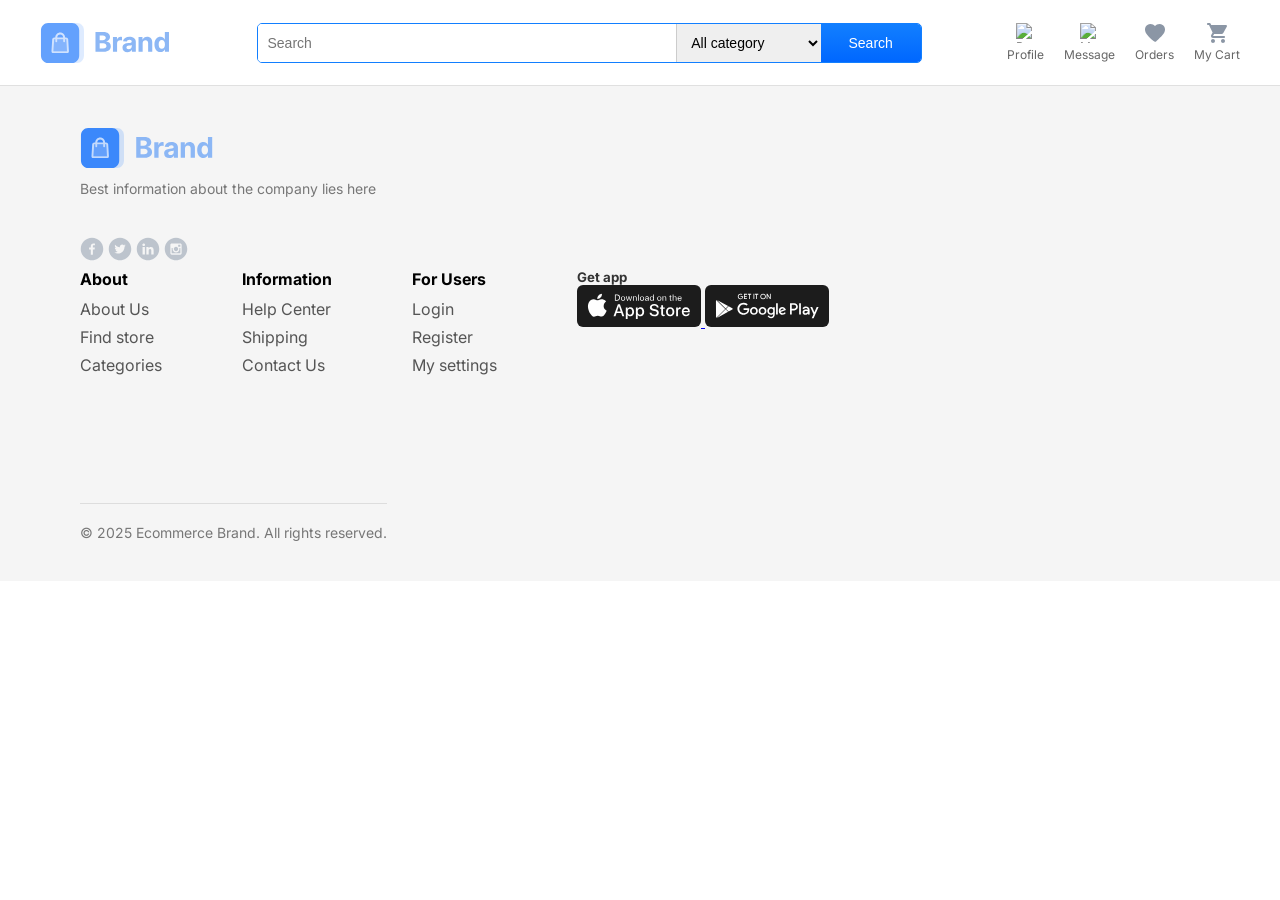
==== index.html @ 4e73246b "Week 1 - Header and Footer implemented" ====
<!DOCTYPE html>
<html lang="en">
<head>
  <meta charset="UTF-8">
  <title>E-commerce Website</title>
  <link rel="stylesheet" href="style.css">
  <link href="https://fonts.googleapis.com/css2?family=Inter&display=swap" rel="stylesheet">
</head>
<body>

  <header class="header">
    <!-- 1. Logo + Brand -->
    <div class="brand-logo">
      <img src="logo-symbol.svg" alt="Logo" class="logo">
      <img src="Brand.svg" alt="Brand" class="brand-text">
    </div>

    <!-- 2. Search Bar -->
    <div class="search-form">
      <input type="text" placeholder="Search" class="search-input">
      <select class="search-category">
        <option>All category</option>
        <!-- Add more options if needed -->
      </select>
      <button class="search-button">Search</button>
    </div>

    <!-- 3. Action Icons -->
    <div class="header-actions">
      <div class="action">
        <img src="vector.svg" alt="Profile">
        <p>Profile</p>
      </div>
      <div class="action">
        <img src="Vector 1.svg" alt="Message">
        <p>Message</p>
      </div>
      <div class="action">
        <img src="Vector 2.svg" alt="Orders">
        <p>Orders</p>
      </div>
      <div class="action">
        <img src="Vector 3.svg" alt="My Cart">
        <p>My Cart</p>
      </div>
    </div>
  </header>
<footer class="footer">
  <div class="footer-container">
    <div class="footer-brand">
      <img src="logo-symbol.svg" alt="Logo" class="footer-logo" />
      <img src="Brand.svg" alt="Brand Text" class="footer-brand-text" />
      <p>Best information about the company lies here</p>
      
    </div>
    <div class="footer-icons">
  <img src="facebook3.svg" >
  <img src="twitter3.svg" >
  <img src="linkedin3.svg" >
  <img src="instagram3.svg" >
</div> 

    <div class="footer-links">
        
      <div class="footer-column">
        <h4>About</h4>
        <ul>
          <li><a href="#">About Us</a></li>
          <li><a href="#">Find store</a></li>
          <li><a href="#">Categories</a></li>
        </ul>
      </div>

      <div class="footer-column">
        <h4>Information</h4>
        <ul>
          <li><a href="#">Help Center</a></li>
          <li><a href="#">Shipping</a></li>
          <li><a href="#">Contact Us</a></li>
        </ul>
      </div>

      <div class="footer-column">
        <h4>For Users</h4>
        <ul>
          <li><a href="#">Login</a></li>
          <li><a href="#">Register</a></li>
          <li><a href="#">My settings</a></li>
        </ul>
      </div>
<div class="footer-column app-download">
  <h5>Get app</h5>
  <div class="app-buttons">
    <a href="#">
      <img src="market-button 1.svg" alt="Download on App Store" class="app-btn" />
    </a>
    <a href="#">
      <img src="market-button 0.svg" alt="Get it on Google Play" class="app-btn" />
    </a>
  </div>
    </div>

    <div class="footer-bottom">
      <p>&copy; 2025 Ecommerce Brand. All rights reserved.</p>
    </div>
  </div>
</footer>

</body>
</html>
---- style.css ----
/* General Reset */
* {
  margin: 0;
  padding: 0;
  box-sizing: border-box;
}

body {
  font-family: 'Inter', sans-serif;
}

/* Header layout */
.header {
  width: 100%;
  max-width: 1440px;
  height: 86px;
  display: flex;
  align-items: center;
  justify-content: space-between;
  padding: 0 40px;
  background-color: white;
  border-bottom: 1px solid #e0e0e0;
}

/* 1. Brand Logo Section */
.brand-logo {
  display: flex;
  align-items: center;
  gap: 10px;
}

.logo {
  width: 44px;
  height: 44px;
  opacity: 0.8;
}

.brand-text {
  width: 77px;
  height: 21px;
}

/* 2. Search Form */
.search-form {
  display: flex;
  align-items: center;
  width: 665px;
  height: 40px;
  border: 1px solid #127FFF;
  border-radius: 5px;
  overflow: hidden;
}

.search-input {
  width: 420px;
  height: 100%;
  border: none;
  padding: 0 10px;
  font-size: 14px;
  outline: none;
}

.search-category {
  width: 145px;
  height: 100%;
  border: none;
  border-left: 1px solid #ccc;
  padding-left: 10px;
  font-size: 14px;
  outline: none;
  cursor: pointer;
}

.search-button {
  width: 100px;
  height: 100%;
  background: linear-gradient(180deg, #127FFF 0%, #0067FF 100%);
  color: #fff;
  font-weight: 500;
  border: none;
  cursor: pointer;
  font-size: 14px;
}

/* 3. Actions */
.header-actions {
  display: flex;
  align-items: center;
  gap: 20px;
}

.action {
  display: flex;
  flex-direction: column;
  align-items: center;
  font-size: 12px;
  color: #666;
}

.action img {
  width: 20px;
  height: 20px;
  margin-bottom: 4px;
}



.footer {
  background-color: #f5f5f5;
  padding: 40px 80px;
  font-family: 'Inter', sans-serif;
  color: #333;
}
.footer-icons {
  width: 200px; 
  height: 32px; 
  top: 165px; 
  left: 125px; 
}

.footer-icons img {
  width: 24px;
  height: 24px;
  cursor: pointer;
  transition: transform 0.3s ease;
}

.footer-icons img:hover {
  transform: scale(1.2);
}


.footer-container {
  max-width: 1440px;
  margin: auto;
}

.footer-brand {
  margin-bottom: 40px;
}

.footer-logo {
  width: 44px;
  vertical-align: middle;
}

.footer-brand-text {
  width: 77px;
  margin-left: 8px;
  vertical-align: middle;
}

.footer-brand p {
  margin-top: 10px;
  font-size: 14px;
  color: #777;
}

.footer-links {
  display: flex;
  gap: 80px;
  flex-wrap: wrap;
}

.footer-column h4 {
  font-size: 16px;
  margin-bottom: 10px;
  color: #000;
}



.footer-column ul {
  list-style: none;
  padding: 0;
}

.footer-column ul li {
  margin-bottom: 8px;
}

.footer-column ul li a {
  text-decoration: none;
  color: #555;
  transition: 0.3s;
}

.footer-column ul li a:hover {
  color: #127FFF;
}

.footer-bottom {
  margin-top: 40px;
  border-top: 1px solid #ddd;
  padding-top: 20px;
  text-align: center;
  font-size: 14px;
  color: #777;
}
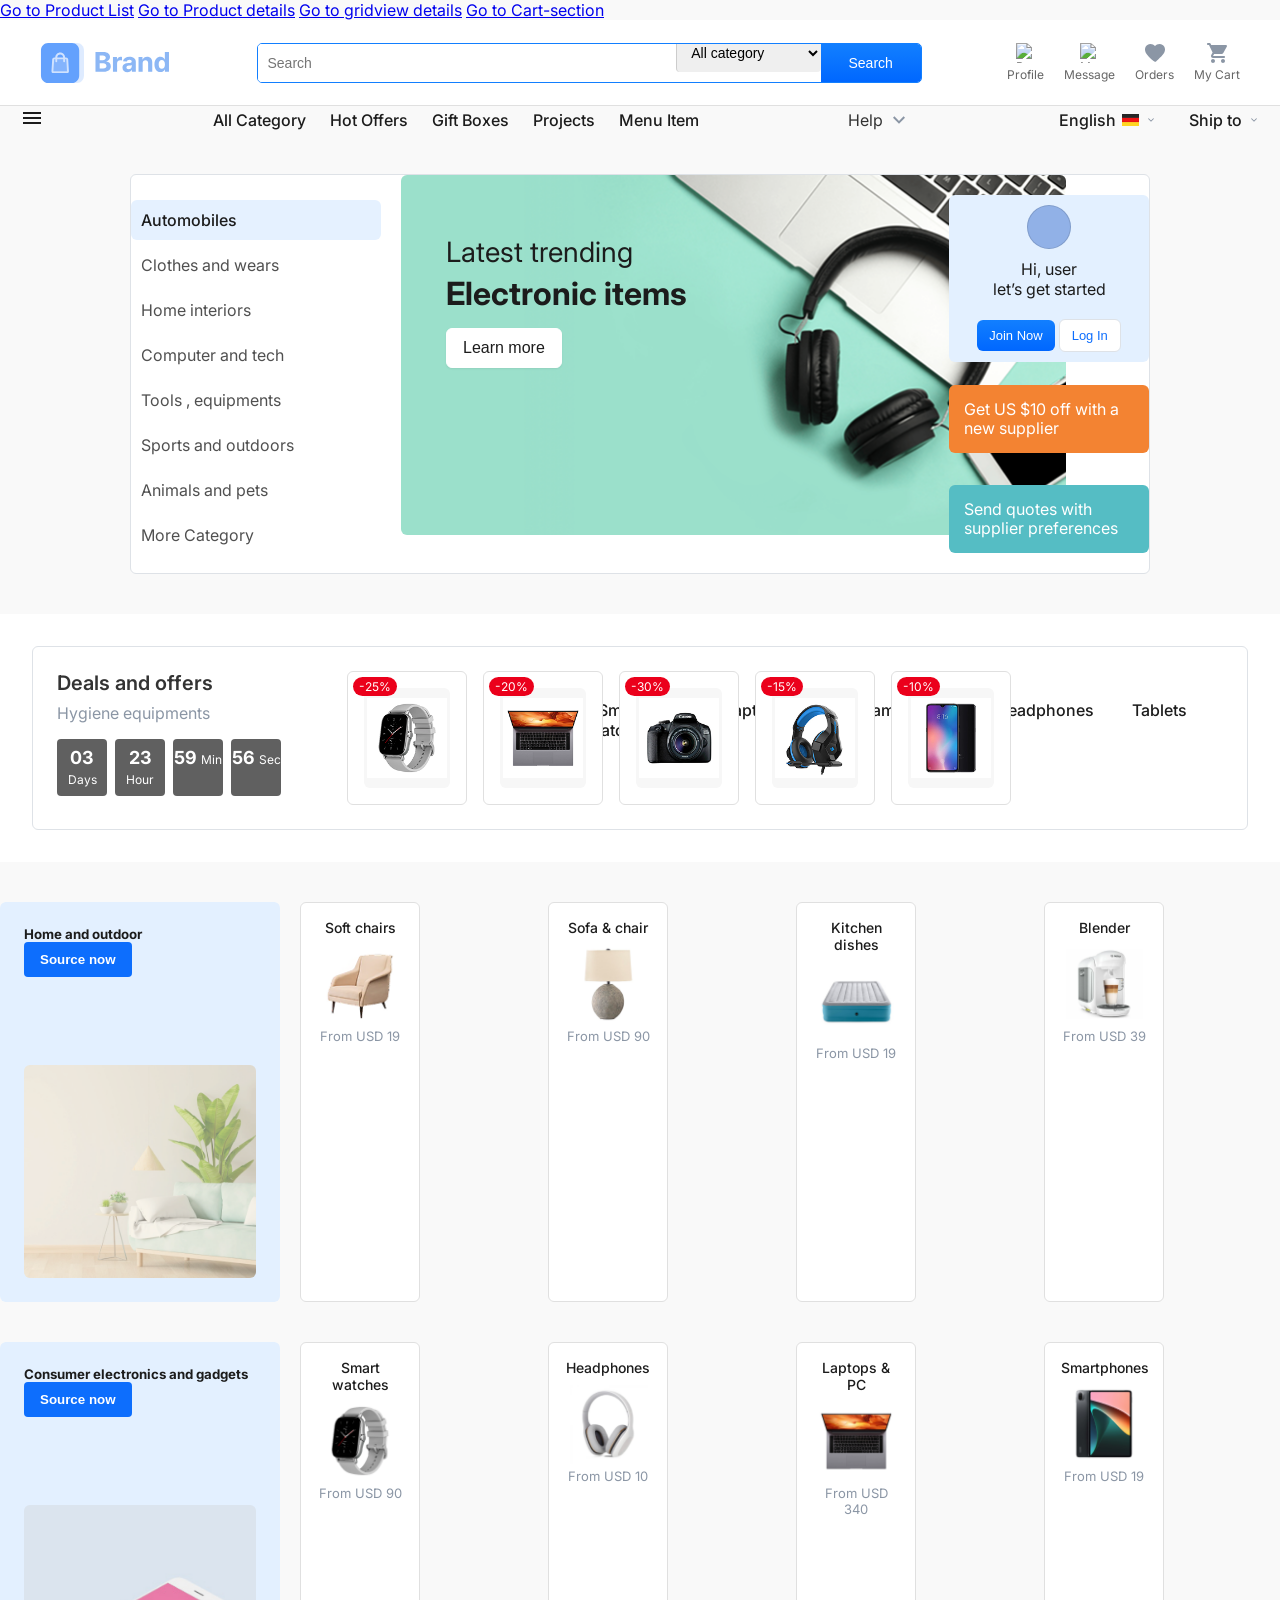
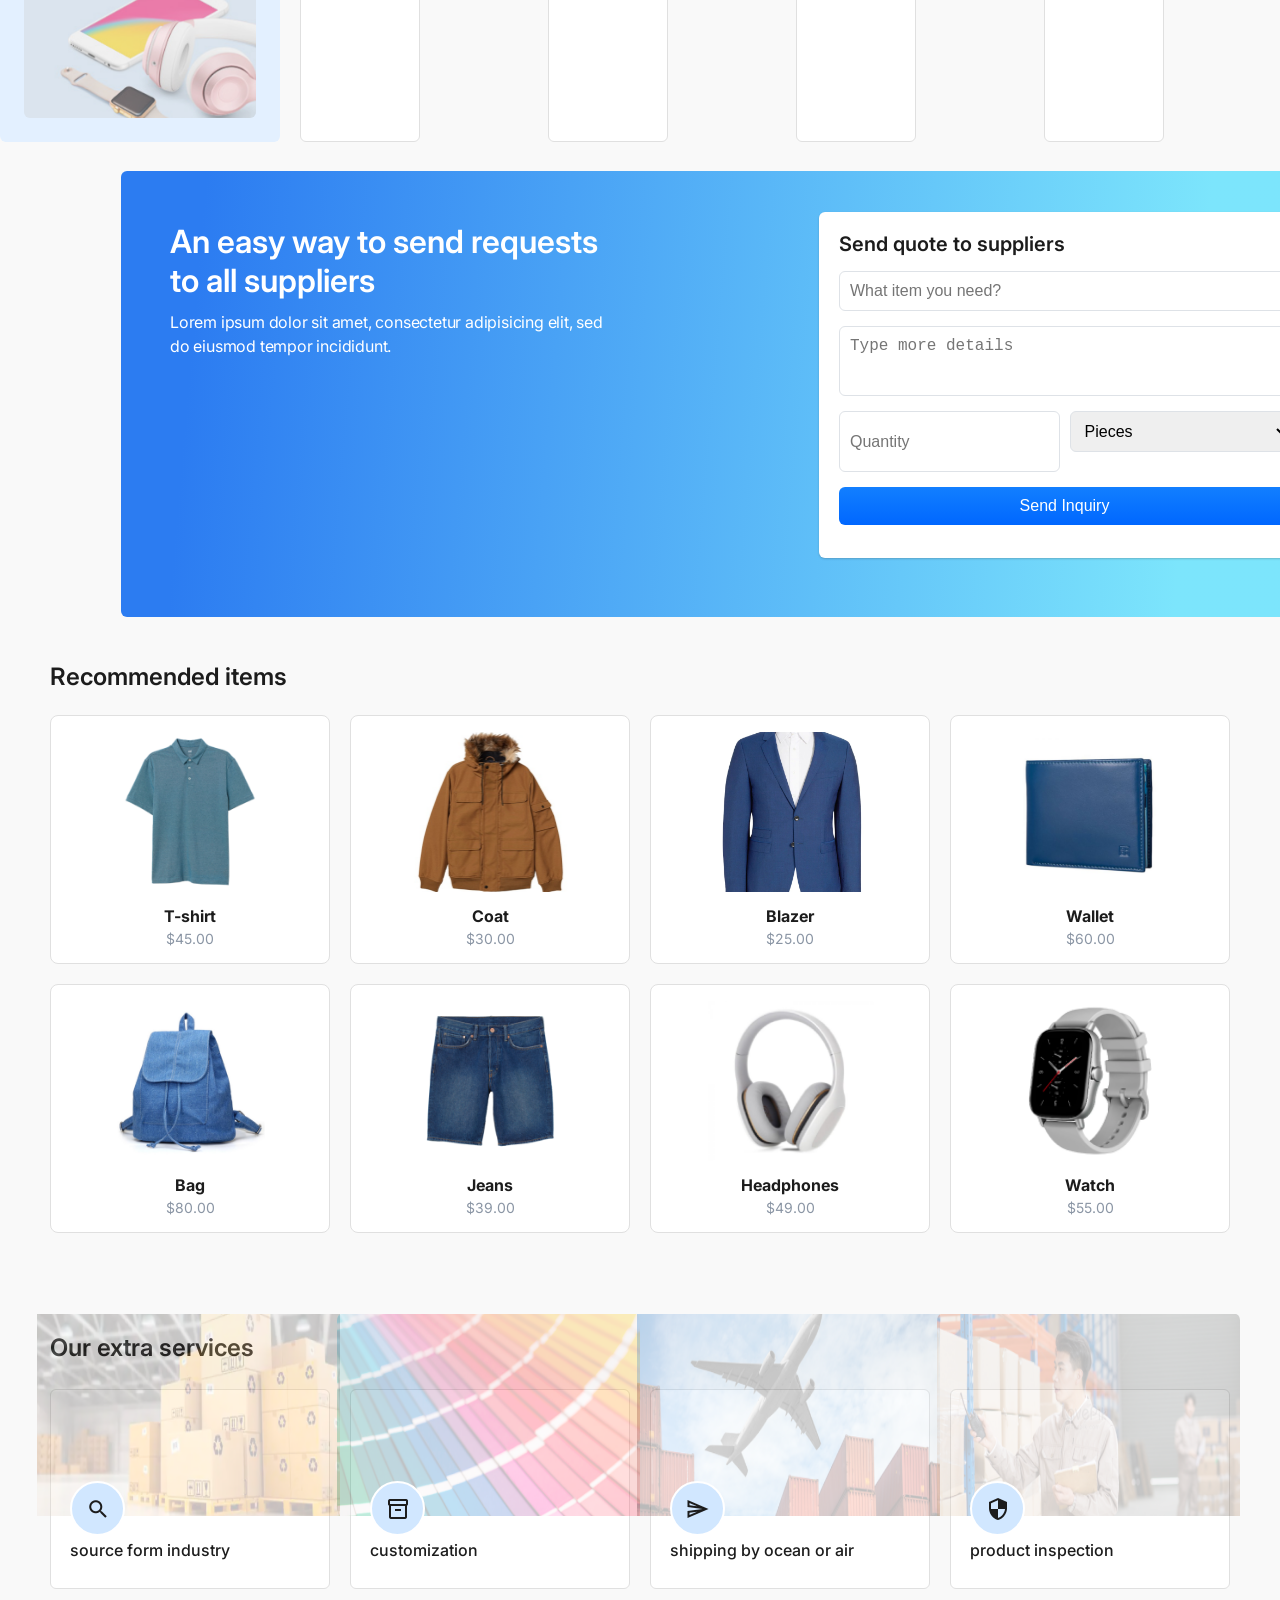
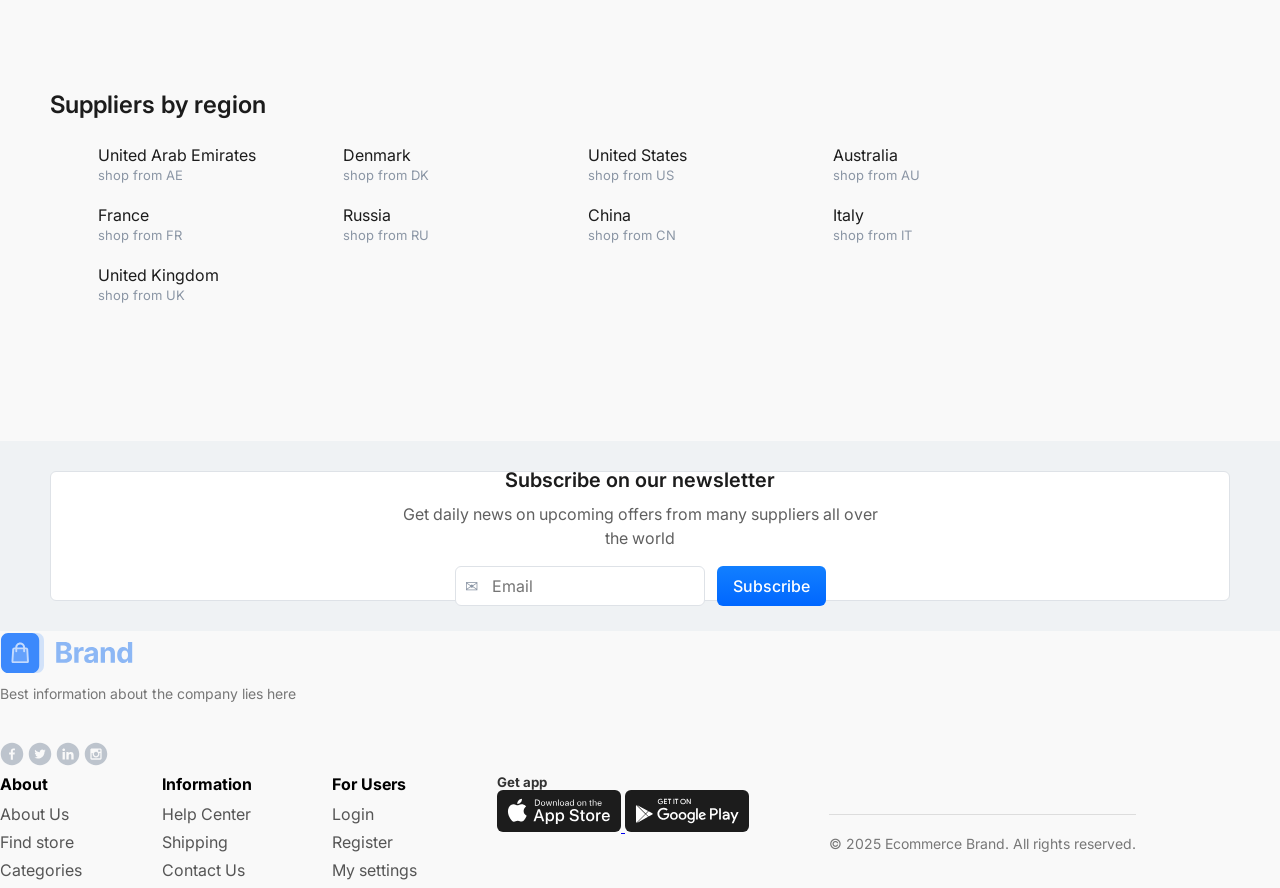
==== commit af451b2b: "Initial commit" ====
--- a/index.html
+++ b/index.html
@@ -4,9 +4,17 @@
   <meta charset="UTF-8">
   <title>E-commerce Website</title>
   <link rel="stylesheet" href="style.css">
+<a href="listview.html">Go to Product List</a>
+<a href="detail.html">Go to Product details</a>
+<a href="gridview.html"> Go to gridview details</a>
+<a href="cart.html">Go to Cart-section</a>
   <link href="https://fonts.googleapis.com/css2?family=Inter&display=swap" rel="stylesheet">
 </head>
 <body>
+
+
+<div class="page wrapper">
+
 
   <header class="header">
     <!-- 1. Logo + Brand -->
@@ -45,6 +53,434 @@
       </div>
     </div>
   </header>
+  <header class="navbar">
+  <div class="navbar__container">
+    <div class="navbar__menu-icon">
+      <img src="menu navbar.svg" alt="Menu Icon">
+    </div>
+
+    <nav class="navbar__links">
+      <a href="#">All Category</a>
+      <a href="#">Hot Offers</a>
+      <a href="#">Gift Boxes</a>
+      <a href="#">Projects</a>
+      <a href="#">Menu Item</a>
+    </nav>
+
+    <div class="navbar__dropdown">
+      <span>Help</span>
+      <img src="expand_more.svg" alt="Expand">
+    </div>
+
+    <div class="navbar__info">
+      <div class="navbar__payment">
+        <span>English</span>
+        <img src="germany.svg" alt="German Flag">
+        <img src="expand_more.svg" alt="Expand">
+      </div>
+
+      <div class="navbar__shipto">
+        <span>Ship to</span>
+        <img src="expand_more.svg" alt="Expand">
+
+    
+    </div>
+  </div>
+</header>
+ <main class="main-section">
+    <div class="main-card">
+      <aside class="side-menu">
+        <ul>
+          <li class="active">Automobiles</li>
+          <li>Clothes and wears</li>
+          <li>Home interiors</li>
+          <li>Computer and tech</li>
+          <li>Tools , equipments</li>
+          <li>Sports and outdoors</li>
+          <li>Animals and pets</li>
+          <li>More Category</li>
+        </ul>
+      </aside>
+
+      <div class="banner">
+        <img src="Banner-board-800x420 2.png" alt="Banner Image" />
+        <div class="banner-text">
+          <p class="latest-trending">Latest trending</p>
+          <h2 class="electronic-items">Electronic items</h2>
+          <button class="shop-now-btn">Learn more</button>
+        </div>
+      </div>
+
+      <div class="user-card">
+        <div class="avatar"></div>
+        <p>Hi, user<br>let’s get started</p>
+        <button class="btn-primary">Join Now</button>
+        <button class="btn-outline">Log In</button>
+      </div>
+
+      <div class="promo promo-orange">
+        <p>Get US $10 off with a new supplier</p>
+      </div>
+      <div class="promo promo-blue">
+        <p>Send quotes with supplier preferences</p>
+      </div>
+    </div>
+  </main>
+
+ <section class="sale-section">
+  <div class="sale-card">
+    <div class="sale-header">
+      <h4>Deals and offers</h4>
+      <p class="subheading">Hygiene equipments</p>
+      <div class="countdown" id="countdown">
+        <div class="countdown-box">
+          <span class="number" id="days">04</span>
+          <span class="label">Days</span>
+        </div>
+        <div class="countdown-box">
+          <span class="number" id="hours">13</span>
+          <span class="label">Hour</span>
+        </div>
+        <div class="countdown-box">
+          <span class="number" id="minutes">34</span>
+          <span class="label">Min</span>
+        </div>
+        <div class="countdown-box">
+          <span class="number" id="seconds">56</span>
+          <span class="label">Sec</span>
+        </div>
+      </div>
+    </div>
+
+    <div class="sale-items">
+      <div class="item">
+        <div class="image-wrapper">
+          <img src="sale1.png" alt="Smart watch">
+        </div>
+        <p class="title">Smart watches</p>
+        <span class="badge">-25%</span>
+      </div>
+      <div class="item">
+        <div class="image-wrapper">
+          <img src="sale2.png" alt="Laptops">
+        </div>
+        <p class="title">Laptops</p>
+        <span class="badge">-20%</span>
+      </div>
+      <div class="item">
+        <div class="image-wrapper">
+          <img src="sale 3.png" alt="Tablets">
+        </div>
+        <p class="title">Cameras</p>
+        <span class="badge">-30%</span>
+      </div>
+      <div class="item">
+        <div class="image-wrapper">
+          <img src="sale4.png" alt="Headphones">
+        </div>
+        <p class="title">Headphones</p>
+        <span class="badge">-15%</span>
+      </div>
+      <div class="item">
+        <div class="image-wrapper">
+          <img src="sale5.png" alt="Camera">
+        </div>
+        <p class="title">Tablets</p>
+        <span class="badge">-10%</span>
+      </div>
+    </div>
+  </div>
+</section>
+<script src="sale-section.js"></script>
+
+
+<!-- First Block Group -->
+<div class="block-group">
+  <!-- Left Banner -->
+  <div class="left-banner blue-banner">
+    <h5>Home and outdoor</h5>
+    <button class="source-btn">Source now</button>
+    <img src="home.png" alt="home and outdoor" />
+  </div>
+
+  <!-- Right Grid Items -->
+  <div class="right-grid">
+    <div class="item">
+      <p class="item-name">Soft chairs</p>
+      <img src="chair.png" alt="Soft chairs">
+      <p class="item-price">From USD 19</p>
+    </div>
+    <div class="item">
+      <p class="item-name">Sofa & chair</p>
+      <img src="sofa-chair.png" alt="Sofa & chairs">
+      <p class="item-price">From USD 90</p>
+    </div>
+    <div class="item">
+      <p class="item-name">Kitchen dishes</p>
+      <img src="dishes.png" alt="Kitchen dishes">
+      <p class="item-price">From USD 19</p>
+    </div>
+    <div class="item">
+      <p class="item-name">Blender</p>
+      <img src="blender.png" alt="Blender">
+      <p class="item-price">From USD 39</p>
+    </div>
+  </div>
+</div>
+
+<!-- Second Block Group -->
+<div class="block-group">
+  <!-- Left Banner -->
+  <div class="left-banner blue-banner">
+    <h5>Consumer electronics and gadgets</h5>
+    <button class="source-btn">Source now</button>
+    <img src="electronic banner.png" alt="Electronics banner" />
+  </div>
+
+  <!-- Right Grid Items -->
+  <div class="right-grid">
+    <div class="item">
+      <p class="item-name">Smart watches</p>
+      <img src="watch.png" alt="Smart watches">
+      <p class="item-price">From USD 90</p>
+    </div>
+    <div class="item">
+      <p class="item-name">Headphones</p>
+      <img src="headphone.png" alt="Headphones">
+      <p class="item-price">From USD 10</p>
+    </div>
+    <div class="item">
+      <p class="item-name">Laptops & PC</p>
+      <img src="pc.png" alt="Laptops & PC">
+      <p class="item-price">From USD 340</p>
+    </div>
+    <div class="item">
+      <p class="item-name">Smartphones</p>
+      <img src="phone.png" alt="Smartphones">
+      <p class="item-price">From USD 19</p>
+    </div>
+  </div>
+</div>
+
+
+<section class="section-inquiry">
+  <div class="bg-image"></div>
+  <div class="bg-gradient"></div>
+
+  <div class="info-text">
+    <h2>An easy way to send requests to all suppliers</h2>
+    <p>Lorem ipsum dolor sit amet, consectetur adipisicing elit, sed do eiusmod tempor incididunt.</p>
+  </div>
+
+  <div class="form-card">
+    <h4>Send quote to suppliers</h4>
+    <input type="text" placeholder="What item you need?">
+    <textarea placeholder="Type more details"></textarea>
+    <div class="input-group">
+      <input type="text" placeholder="Quantity">
+      <select>
+        <option>Pieces</option>
+        <option>Kgs</option>
+        <option>Litres</option>
+      </select>
+    </div>
+    <button id="submitBtn">Send Inquiry</button>
+  </div>
+</section>
+
+
+    <!-- recommende section -->
+     <section class="recommended-section">
+  <h2>Recommended items</h2>
+  <div class="recommended-grid">
+    <div class="recommended-card">
+      <img src="item1.png" alt="T-shirt" />
+      <h3>T-shirt</h3>
+      <p>$45.00</p>
+    </div>
+    <div class="recommended-card">
+      <img src="item2.png" alt="Coat" />
+      <h3>Coat</h3>
+      <p>$30.00</p>
+    </div>
+    <div class="recommended-card">
+      <img src="item3.png" alt="Blazer" />
+      <h3>Blazer</h3>
+      <p>$25.00</p>
+    </div>
+    <div class="recommended-card">
+      <img src="item4.png" alt="Wallet" />
+      <h3>Wallet</h3>
+      <p>$60.00</p>
+    </div>
+    <div class="recommended-card">
+      <img src="item5.png" alt="bag" />
+      <h3>Bag</h3>
+      <p>$80.00</p>
+    </div>
+    <div class="recommended-card">
+      <img src="item6.png" alt="jeans" />
+      <h3>Jeans</h3>
+      <p>$39.00</p>
+    </div>
+    <div class="recommended-card">
+      <img src="headphone.png" alt="headphone" />
+      <h3>Headphones</h3>
+      <p>$49.00</p>
+    </div>
+    <div class="recommended-card">
+      <img src="watch.png" alt="watch" />
+      <h3>Watch</h3>
+      <p>$55.00</p>
+    </div>
+  </div>
+</section>
+
+<section class="section-service">
+  <h3 class="service-title">Our extra services</h3>
+
+  <!-- Service Card 1 -->
+  <div class="service-card" style="left: 0px;">
+    <div class="service-bg"></div>
+    <img class="service-image" src="service1.png" alt="Service 1 Image">
+    <div class="service-ellipse">
+      <img src="search.png" class="service-icon" alt="Search Icon">
+    </div>
+    <p class="service-text">source form industry</p>
+  </div>
+
+  <!-- Service Card 2 -->
+  <div class="service-card" style="left: 300px;">
+    <div class="service-bg"></div>
+    <img class="service-image" src="service2.png" alt="Service 2 Image">
+    <div class="service-ellipse">
+      <img src="icon1.png" class="service-icon" alt="Inventory Icon">
+    </div>
+    <p class="service-text">customization</p>
+  </div>
+
+  <!-- Service Card 3 -->
+  <div class="service-card" style="left: 600px;">
+    <div class="service-bg"></div>
+    <img class="service-image" src="service3.png" alt="Service 3 Image">
+    <div class="service-ellipse">
+      <img src="icon2.png" class="service-icon" alt="Send Icon">
+    </div>
+    <p class="service-text">shipping by ocean or air</p>
+  </div>
+
+  <!-- Service Card 4 -->
+  <div class="service-card" style="left: 900px;">
+    <div class="service-bg"></div>
+    <img class="service-image" src="service4.png" alt="Service 4 Image">
+    <div class="service-ellipse">
+      <img src="icon3.png" class="service-icon" alt="Security Icon">
+    </div>
+    <p class="service-text">product inspection</p>
+  </div>
+</section>
+
+<section class="section-country">
+  <h3 class="country-title">Suppliers by region</h3>
+  <div class="country-grid">
+    <!-- Single country item -->
+    <div class="country-item">
+      <div class="flag" style="background-image: url('AE@2x.png');"></div>
+      <div class="country-info">
+        <p class="country-name">United Arab Emirates</p>
+        <p class="country-subtitle">shop from AE</p>
+      </div>
+    </div>
+
+    <div class="country-item">
+      <div class="flag" style="background-image: url('DK@2x.png');"></div>
+      <div class="country-info">
+        <p class="country-name">Denmark</p>
+        <p class="country-subtitle">shop from DK</p>
+      </div>
+    </div>
+
+    <div class="country-item">
+      <div class="flag" style="background-image: url('US@2x.png');"></div>
+      <div class="country-info">
+        <p class="country-name">United States</p>
+        <p class="country-subtitle">shop from US</p>
+      </div>
+    </div>
+
+    <div class="country-item">
+      <div class="flag" style="background-image: url('AU@2x.png');"></div>
+      <div class="country-info">
+        <p class="country-name">Australia</p>
+        <p class="country-subtitle">shop from AU</p>
+      </div>
+    </div>
+
+    <div class="country-item">
+      <div class="flag" style="background-image: url('FR@2x.png');"></div>
+      <div class="country-info">
+        <p class="country-name">France</p>
+        <p class="country-subtitle">shop from FR</p>
+      </div>
+    </div>
+
+    <div class="country-item">
+      <div class="flag" style="background-image: url('RU@2x.png');"></div>
+      <div class="country-info">
+        <p class="country-name">Russia</p>
+        <p class="country-subtitle">shop from RU</p>
+      </div>
+    </div>
+
+    <div class="country-item">
+      <div class="flag" style="background-image: url('CN@2x.png');"></div>
+      <div class="country-info">
+        <p class="country-name">China</p>
+        <p class="country-subtitle">shop from CN</p>
+      </div>
+    </div>
+
+    <div class="country-item">
+      <div class="flag" style="background-image: url('IT@2x.png');"></div>
+      <div class="country-info">
+        <p class="country-name">Italy</p>
+        <p class="country-subtitle">shop from IT</p>
+      </div>
+    </div>
+
+    <div class="country-item">
+      <div class="flag" style="background-image: url('UK@2x.png');"></div>
+      <div class="country-info">
+        <p class="country-name">United Kingdom</p>
+        <p class="country-subtitle">shop from UK</p>
+      </div>
+    </div>
+  </div>
+</section>
+
+<section class="newsletter-section">
+  <div class="newsletter-bg">
+    <h3 class="newsletter-heading">Subscribe on our newsletter</h3>
+    <p class="newsletter-subtitle">Get daily news on upcoming offers from many suppliers all over the world</p>
+    <form class="newsletter-form">
+      <div class="input-container">
+        <span class="email-icon">&#9993;</span>
+        <input type="email" placeholder="Email" required />
+      </div>
+      <button type="submit" class="subscribe-btn">Subscribe</button>
+    </form>
+  </div>
+</section>
+
+
+
+
+
+
+
+
+
+
 <footer class="footer">
   <div class="footer-container">
     <div class="footer-brand">
@@ -53,6 +489,8 @@
       <p>Best information about the company lies here</p>
       
     </div>
+
+   
     <div class="footer-icons">
   <img src="facebook3.svg" >
   <img src="twitter3.svg" >
@@ -105,6 +543,9 @@
     </div>
   </div>
 </footer>
+</div>
+
+ <script src="script.js"></script>
 
 </body>
 </html>
--- a/style.css
+++ b/style.css
@@ -105,7 +105,1500 @@
 
 
 
+
+<style>
+  .navbar {
+    position: absolute;
+    width: 100%;
+    top: 86px;
+    height: 56px;
+    background: #ffffff;
+    border-bottom: 1px solid #E0E0E0;
+  }
+
+  .navbar__container {
+    max-width: 1440px;
+    margin: 0 auto;
+    height: 100%;
+    display: flex;
+    align-items: center;
+    justify-content: space-between;
+    padding: 0 20px;
+    box-sizing: border-box;
+  }
+
+  .navbar__menu-icon img {
+    height: 24px;
+    width: auto;
+  }
+
+  .navbar__links {
+    display: flex;
+    gap: 24px;
+    margin-left: 20px;
+  }
+
+  .navbar__links a {
+    font-family: 'Inter', sans-serif;
+    font-weight: 500;
+    font-size: 16px;
+    line-height: 22px;
+    color: #1C1C1C;
+    text-decoration: none;
+  }
+
+  .navbar__dropdown {
+    display: flex;
+    align-items: center;
+    gap: 4px;
+  }
+
+  .navbar__info {
+    display: flex;
+    align-items: center;
+    gap: 32px;
+  }
+
+  .navbar__payment, .navbar__shipto {
+    display: flex;
+    align-items: center;
+    gap: 6px;
+    font-family: 'Inter', sans-serif;
+    font-size: 16px;
+    font-weight: 500;
+    color: #1C1C1C;
+  }
+
+  .navbar__payment img,
+  .navbar__shipto img {
+    height: 12px;
+    width: auto;
+  }
+</style>
+body {
+  font-family: 'Inter', sans-serif;
+  margin: 0;
+  padding: 0;
+  background: #f9f9f9;
+}
+
+.main-section {
+  position: relative;
+  padding: 40px 130px;
+}
+
+.main-card {
+  position: relative;
+  background: #fff;
+  border: 1px solid #DEE2E7;
+  border-radius: 6px;
+  display: flex;
+  gap: 20px;
+  height: 400px;
+}
+
+.side-menu {
+  width: 250px;
+  padding: 20px 0;
+}
+
+.side-menu ul {
+  list-style: none;
+  padding: 0;
+  margin: 0;
+}
+
+.side-menu li {
+  padding: 10px;
+  margin: 5px 0;
+  border-radius: 4px;
+  color: #505050;
+  cursor: pointer;
+}
+
+.side-menu li.active {
+  background: #E5F1FF;
+  font-weight: 500;
+  color: #1C1C1C;
+  border-radius: 6px;
+}
+
+.banner {
+  position: relative;
+  width: 665px;
+  height: 360px;
+  overflow: hidden;
+}
+
+.banner img {
+  width: 100%;
+  height: 100%;
+  object-fit: cover;
+  border-radius: 6px;
+}
+
+.banner-text {
+  position: absolute;
+  top: 60px;
+  left: 45px;
+  color: #1C1C1C;
+}
+
+.latest-trending {
+  font-size: 28px;
+  font-weight: 400;
+  margin: 0;
+}
+
+.electronic-items {
+  font-size: 32px;
+  font-weight: 700;
+  margin: 5px 0;
+}
+
+.shop-now-btn {
+  margin-top: 10px;
+  padding: 10px 16px;
+  background: #fff;
+  border: 1px solid #fff;
+  box-shadow: 0 1px 2px rgba(56, 56, 56, 0.08);
+  border-radius: 6px;
+  font-size: 16px;
+  font-weight: 500;
+  color: #1C1C1C;
+  cursor: pointer;
+}
+
+.user-card {
+  position: absolute;
+  right: 0;
+  top: 20px;
+  width: 200px;
+  background: #E3F0FF;
+  border-radius: 6px;
+  padding: 10px;
+  text-align: center;
+}
+
+.user-card .avatar {
+  width: 44px;
+  height: 44px;
+  background: #91B1E7;
+  border: 1px solid rgba(0, 0, 0, 0.12);
+  border-radius: 50%;
+  margin: 0 auto 10px;
+}
+
+.user-card p {
+  font-size: 16px;
+  margin: 10px 0;
+  color: #1C1C1C;
+}
+
+.btn-primary {
+  background: linear-gradient(180deg, #127FFF 0%, #0067FF 100%);
+  border: none;
+  color: #fff;
+  border-radius: 6px;
+  padding: 8px 12px;
+  cursor: pointer;
+  font-size: 13px;
+  font-weight: 500;
+}
+
+.btn-outline {
+  background: #fff;
+  border: 1px solid #DEE2E7;
+  border-radius: 6px;
+  color: #0D6EFD;
+  padding: 8px 12px;
+  margin-top: 10px;
+  font-size: 13px;
+  font-weight: 500;
+  cursor: pointer;
+}
+
+.promo {
+  position: absolute;
+  right: 0;
+  width: 200px;
+  border-radius: 6px;
+  color: #fff;
+  padding: 15px;
+  font-size: 16px;
+  line-height: 1.2;
+}
+
+.promo-orange {
+  top: 210px;
+  background: #F38332;
+}
+
+.promo-blue {
+  top: 310px;
+  background: #55BDC4;
+}
+.sale-section {
+  background: #fff;
+  padding: 32px;
+  font-family: 'Inter', sans-serif;
+}
+
+.sale-card {
+  border: 1px solid #DEE2E7;
+  border-radius: 6px;
+  display: flex;
+  padding: 24px;
+  gap: 40px;
+}
+
+.sale-header {
+  width: 250px;
+}
+
+.sale-header h4 {
+  font-size: 20px;
+  font-weight: 600;
+  margin-bottom: 8px;
+}
+
+.sale-header .subheading {
+  font-size: 16px;
+  color: #8B96A5;
+  margin-bottom: 16px;
+}
+
+.countdown {
+  display: flex;
+  gap: 8px;
+}
+
+.countdown-box {
+  background-color: #606060;
+  color: white;
+  border-radius: 4px;
+  text-align: center;
+  width: 50px;
+  padding: 8px 0;
+}
+
+.countdown-box .number {
+  font-size: 18px;
+  font-weight: bold;
+}
+
+.countdown-box .label {
+  font-size: 12px;
+}
+
+.sale-items {
+  display: flex;
+  gap: 16px;
+  align-items: center;
+}
+
+.item {
+  width: 120px;
+  text-align: center;
+  position: relative;
+}
+
+.image-wrapper {
+  background: #F7F7F7;
+  padding: 10px;
+  border-radius: 6px;
+  height: 100px;
+  display: flex;
+  align-items: center;
+  justify-content: center;
+}
+
+.item img {
+  max-height: 80px;
+}
+
+.title {
+  margin-top: 8px;
+  font-size: 14px;
+  font-weight: 500;
+  color: #1C1C1C;
+}
+
+.badge {
+  position: absolute;
+  top: 5px;
+  left: 5px;
+  background: #EB001B;
+  color: white;
+  font-size: 12px;
+  padding: 2px 6px;
+  border-radius: 12px;
+}
+
+/* Container for the block group */
+.block-group {
+  display: flex;
+  gap: 20px;
+  margin: 40px 0;
+  height: 400px;
+  font-family: 'Inter', sans-serif;
+}
+
+/* Left banner */
+.left-banner {
+  width: 280px;
+  padding: 24px;
+  border-radius: 6px;
+  position: relative;
+  background-color: #f38332; /* Orange default for 1st block */
+  color: #fff;
+  display: flex;
+  flex-direction: column;
+  justify-content: space-between;
+}
+
+.left-banner h3 {
+  font-size: 20px;
+  font-weight: 600;
+  line-height: 28px;
+  margin-bottom: 20px;
+}
+
+.source-btn {
+  background-color: #fff;
+  color: #1c1c1c;
+  font-weight: 600;
+  padding: 10px 16px;
+  border: none;
+  border-radius: 4px;
+  width: max-content;
+  cursor: pointer;
+  transition: background 0.3s ease;
+}
+
+.source-btn:hover {
+  background-color: #f0f0f0;
+}
+
+/* Optional image inside banner */
+.left-banner img {
+  width: 100%;
+  object-fit: cover;
+  margin-top: auto;
+  border-radius: 6px;
+}
+
+/* Right product grid */
+.right-grid {
+  display: grid;
+  grid-template-columns: repeat(4, 1fr);
+  gap: 12px;
+  flex-grow: 1;
+}
+
+.item {
+  background-color: #fff;
+  border: 1px solid #e0e0e0;
+  border-radius: 6px;
+  padding: 16px;
+  cursor: pointer;
+  transition: box-shadow 0.3s ease;
+}
+
+.item:hover {
+  box-shadow: 0 4px 10px rgba(0, 0, 0, 0.05);
+}
+
+.item-name {
+  font-size: 14px;
+  font-weight: 500;
+  color: #1c1c1c;
+  margin-bottom: 8px;
+}
+
+.item-price {
+  font-size: 13px;
+  color: #8b96a5;
+}
+
+/* Second block: blue banner */
+.blue-banner {
+  background-color: #e3f0ff;
+  color: #1c1c1c;
+}
+
+.blue-banner .source-btn {
+  background-color: #0d6efd;
+  color: white;
+}
+
+.blue-banner .source-btn:hover {
+  background-color: #0056d2;
+}
+
+
+.section-inquiry {
+  position: relative;
+  z-index: index 1;
+  width: 1180px;
+  height: 420px;
+  left: 130px;
+  top: 1406px;
+  top:100% ;
+  font-family: 'Inter', sans-serif;
+}
+
+/* Background image */
+.bg-image {
+  position: absolute;
+  width: 1326px;
+  height: 683px;
+  left: -13px;
+  top: -146px;
+  background: url('your-image.png') no-repeat center/cover;
+  opacity: 0.7;
+  transform: scaleX(-1);
+  z-index: 0;
+}
+
+/* Gradient background */
+.bg-gradient {
+  position: absolute;
+  width: 1189px;
+  height: 446px;
+  left: -9px;
+  top: -11px;
+  background: linear-gradient(95deg, #2C7CF1 7%, rgba(0, 209, 255, 0.5) 89%);
+  z-index: 1;
+  border-radius: 6px;
+}
+
+/* Info text */
+.info-text {
+  position: absolute;
+  top: 40px;
+  left: 40px;
+  width: 440px;
+  z-index: 2;
+  color: #fff;
+}
+
+.info-text h2 {
+  font-weight: 600;
+  font-size: 32px;
+  line-height: 39px;
+  margin-bottom: 10px;
+}
+
+.info-text p {
+  font-size: 16px;
+  line-height: 24px;
+  letter-spacing: -0.2px;
+}
+
+/* Form card */
+.form-card {
+  position: absolute;
+  right: 0;
+  top: 30px;
+  width: 491px;
+  height: 346px;
+  background: #fff;
+  box-shadow: 0 1px 2px rgba(56, 56, 56, 0.25);
+  border-radius: 6px;
+  padding: 20px;
+  z-index: 2;
+  display: flex;
+  flex-direction: column;
+  gap: 15px;
+}
+
+.form-card h4 {
+  font-size: 20px;
+  font-weight: 600;
+  color: #1C1C1C;
+}
+
+.form-card input,
+.form-card textarea,
+.form-card select {
+  width: 100%;
+  padding: 10px;
+  font-size: 16px;
+  border: 1px solid #DEE2E7;
+  border-radius: 6px;
+  box-sizing: border-box;
+}
+
+.form-card textarea {
+  height: 70px;
+  resize: none;
+}
+
+.input-group {
+  display: flex;
+  gap: 10px;
+}
+
+.input-group input {
+  width: 50%;
+}
+
+.input-group select {
+  width: 50%;
+}
+
+.form-card button {
+  background: linear-gradient(180deg, #127FFF 0%, #0067FF 100%);
+  color: white;
+  padding: 10px 16px;
+  font-size: 16px;
+  font-weight: 500;
+  border: none;
+  border-radius: 6px;
+  cursor: pointer;
+}
+
+/* recommended section */
+.recommended-section {
+  width: 1180px;
+  margin: 60px auto;
+}
+
+.recommended-section h2 {
+  font-size: 24px;
+  font-weight: 600;
+  margin-bottom: 24px;
+  color: #1C1C1C;
+}
+
+.recommended-grid {
+  display: grid;
+  grid-template-columns: repeat(4, 1fr);
+  gap: 20px;
+}
+
+.recommended-card {
+  background: white;
+  border: 1px solid #E0E0E0;
+  border-radius: 8px;
+  padding: 16px;
+  text-align: center;
+  transition: transform 0.3s ease, box-shadow 0.3s ease;
+}
+
+.recommended-card img {
+  width: 70%;
+  height: 160px;
+  object-fit: cover;
+  border-radius: 6px;
+}
+
+.recommended-card h3 {
+  margin-top: 10px;
+  font-size: 16px;
+  color: #1C1C1C;
+}
+
+.recommended-card p {
+  margin-top: 4px;
+  font-size: 14px;
+  color: #8B96A5;
+}
+
+.recommended-card:hover {
+  transform: translateY(-4px);
+  box-shadow: 0 4px 16px rgba(0, 0, 0, 0.08);
+}
+
+.section-service {
+  position: relative;
+  width: 1180px;
+  height: 256px;
+  margin: 100px auto 0 auto;
+}
+
+.service-title {
+  position: absolute;
+  top: 0;
+  left: 0;
+  font-family: 'Inter', sans-serif;
+  font-weight: 600;
+  font-size: 24px;
+  color: #1C1C1C;
+}
+
+.service-card {
+  position: absolute;
+  top: 56px;
+  width: 280px;
+  height: 200px;
+}
+
+.service-bg {
+  position: absolute;
+  width: 280px;
+  height: 200px;
+  background: #FFFFFF;
+  border: 1px solid #E0E0E0;
+  border-radius: 6px;
+}
+
+.service-image {
+  position: absolute;
+  width: 303px;
+  height: 202px;
+  top: -75px;
+  left: -13px;
+  opacity: 0.5;
+  z-index: 1;
+}
+
+.service-ellipse {
+  position: absolute;
+  width: 55px;
+  height: 55px;
+  top: 92px;
+  left: 20px;
+  background: #D1E7FF;
+  border: 2px solid #FFFFFF;
+  border-radius: 50%;
+  display: flex;
+  justify-content: center;
+  align-items: center;
+  z-index: 2;
+}
+
+.service-icon {
+  width: 24px;
+  height: 24px;
+}
+
+.service-text {
+  position: relative;
+  top: 150px;
+  left: 20px;
+  font-family: 'Inter', sans-serif;
+  font-weight: 500;
+  font-size: 16px;
+  line-height: 22px;
+  color: #1C1C1C;
+  z-index: 3;
+}
+
+.section-country {
+  width: 1180px;
+  margin: 100px auto 0 auto;
+  padding-bottom: 40px;
+  position: relative;
+}
+
+.country-title {
+  font-family: 'Inter', sans-serif;
+  font-weight: 600;
+  font-size: 24px;
+  line-height: 32px;
+  color: #1C1C1C;
+  margin-bottom: 24px;
+}
+
+.country-grid {
+  display: flex;
+  flex-wrap: wrap;
+  gap: 24px;
+}
+
+.country-item {
+  display: flex;
+  align-items: center;
+  width: 221px;
+  height: 36px;
+  gap: 12px;
+}
+
+.flag {
+  width: 36px;
+  height: 24px;
+  background-size: cover;
+  background-position: center;
+}
+
+.country-info {
+  display: flex;
+  flex-direction: column;
+}
+
+.country-name {
+  font-family: 'Inter', sans-serif;
+  font-weight: 400;
+  font-size: 16px;
+  line-height: 24px;
+  color: #1C1C1C;
+  margin: 0;
+}
+
+.country-subtitle {
+  font-family: 'Inter', sans-serif;
+  font-weight: 400;
+  font-size: 13px;
+  line-height: 16px;
+  color: #8B96A5;
+  margin: 0;
+}
+.newsletter-section {
+  width: 100%;
+  background: #EFF2F4;
+  display: flex;
+  justify-content: center;
+  align-items: center;
+  height: 190px;
+  position: relative;
+  margin-top: 100px;
+}
+
+.newsletter-bg {
+  background: #FFFFFF;
+  border: 1px solid #DEE2E7;
+  border-radius: 6px;
+  width: 1180px;
+  height: 130px;
+  display: flex;
+  flex-direction: column;
+  align-items: center;
+  justify-content: center;
+  padding: 20px 40px;
+  box-sizing: border-box;
+}
+
+.newsletter-heading {
+  font-family: 'Inter', sans-serif;
+  font-weight: 600;
+  font-size: 20px;
+  line-height: 28px;
+  color: #1C1C1C;
+  text-align: center;
+  margin-bottom: 8px;
+}
+
+.newsletter-subtitle {
+  font-family: 'Inter', sans-serif;
+  font-weight: 400;
+  font-size: 16px;
+  line-height: 24px;
+  color: #606060;
+  text-align: center;
+  margin-bottom: 16px;
+  max-width: 480px;
+}
+
+.newsletter-form {
+  display: flex;
+  align-items: center;
+  gap: 12px;
+}
+
+.input-container {
+  position: relative;
+}
+
+.input-container input {
+  padding: 10px 12px 10px 36px;
+  width: 250px;
+  height: 40px;
+  border: 1px solid #DEE2E7;
+  border-radius: 6px;
+  font-size: 16px;
+  color: #8B96A5;
+  font-family: 'Inter', sans-serif;
+}
+
+.email-icon {
+  position: absolute;
+  left: 10px;
+  top: 50%;
+  transform: translateY(-50%);
+  color: #8B96A5;
+  font-size: 16px;
+  pointer-events: none;
+}
+
+.subscribe-btn {
+  padding: 10px 16px;
+  background: linear-gradient(180deg, #127FFF 0%, #0067FF 100%);
+  border: none;
+  border-radius: 6px;
+  color: #FFFFFF;
+  font-family: 'Inter', sans-serif;
+  font-weight: 500;
+  font-size: 16px;
+  cursor: pointer;
+  transition: background 0.3s ease;
+}
+
+.subscribe-btn:hover {
+  background: linear-gradient(180deg, #0e6de8 0%, #005fd1 100%);
+}
+
+.cart {
+  position: absolute;
+  width: 880px;
+  height: 552px;
+  left: 130px;
+  top: 168px;
+  background: #fff;
+  border: 1px solid #DEE2E7;
+  border-radius: 6px;
+  box-sizing: border-box;
+  overflow: hidden;
+}
+
+.cart__header {
+  display: flex;
+  justify-content: space-between;
+  align-items: center;
+  padding: 16px;
+}
+
+.cart__title {
+  font-family: 'Inter', sans-serif;
+  font-weight: 500;
+  font-size: 16px;
+  line-height: 22px;
+  color: #1C1C1C;
+}
+
+.cart__item {
+  display: flex;
+  position: relative;
+  width: 840px;
+  height: 136px;
+  margin: 0 auto;
+  border-bottom: 1px solid #DEE2E7;
+  box-sizing: border-box;
+}
+
+.cart__image-box {
+  width: 80px;
+  height: 80px;
+  margin: 16px;
+  background: #F7F7F7;
+  border: 1px solid #E0E0E0;
+  border-radius: 6px;
+  display: flex;
+  justify-content: center;
+  align-items: center;
+}
+
+.cart__image-box img {
+  max-width: 100%;
+  max-height: 100%;
+  object-fit: contain;
+}
+
+.cart__details {
+  flex: 1;
+  display: flex;
+  flex-direction: column;
+  justify-content: center;
+}
+
+.cart__product-title {
+  font-family: 'Inter', sans-serif;
+  font-weight: 500;
+  font-size: 16px;
+  line-height: 22px;
+  color: #1C1C1C;
+  margin-bottom: 4px;
+}
+
+.cart__product-desc {
+  font-family: 'Inter', sans-serif;
+  font-weight: 400;
+  font-size: 16px;
+  line-height: 24px;
+  letter-spacing: -0.2px;
+  color: #8B96A5;
+}
+
+.cart__price {
+  font-family: 'Inter', sans-serif;
+  font-weight: 500;
+  font-size: 16px;
+  line-height: 22px;
+  color: #1C1C1C;
+  position: absolute;
+  right: 16px;
+  top: 16px;
+}
+
+.cart__selectbox {
+  position: absolute;
+  right: 16px;
+  bottom: 16px;
+  width: 70px;
+  height: 40px;
+  background: #fff;
+  border: 1px solid #DEE2E7;
+  border-radius: 6px;
+  display: flex;
+  align-items: center;
+  padding: 0 10px;
+  font-family: 'Inter', sans-serif;
+  font-size: 13px;
+  font-weight: 500;
+  color: #1C1C1C;
+}
+
+.cart__buttons {
+  display: flex;
+  gap: 10px;
+  margin: 16px auto;
+}
+
+.cart__button {
+  display: flex;
+  justify-content: center;
+  align-items: center;
+  padding: 0 16px;
+  height: 40px;
+  font-family: 'Inter', sans-serif;
+  font-size: 16px;
+  font-weight: 500;
+  border-radius: 6px;
+  cursor: pointer;
+  border: 1px solid #DEE2E7;
+}
+
+.cart__button--primary {
+  background: linear-gradient(180deg, #127FFF 0%, #0067FF 100%);
+  color: #fff;
+  border: none;
+}
+
+.cart__button--danger {
+  color: #FA3434;
+  background: #fff;
+}
+
+.cart__button--outline {
+  color: #0D6EFD;
+  background: #fff;}
+
+
+
+
+
+
+
+
+
+
+
+
+
+
+
+
+
+
+
+
+
+
+
+.breadcrumb-section {
+  position: absolute;
+  width: 1440px;
+  height: 64px;
+  left: 0px;
+  top: 142px;
+}
+
+.breadcrumb-nav {
+  position: absolute;
+  width: 411px;
+  height: 24px;
+  left: 133px;
+  top: 20px;
+  display: flex;
+  align-items: center;
+  gap: 6px;
+}
+
+.breadcrumb-item {
+  font-family: 'Inter', sans-serif;
+  font-style: normal;
+  font-weight: 400;
+  font-size: 16px;
+  line-height: 24px;
+  letter-spacing: -0.2px;
+  color: #8B96A5;
+}
+
+.breadcrumb-icon {
+  font-size: 20px;
+  line-height: 20px;
+  color: #8B96A5;
+}
+/* Main wrapper */
+.content-top {
+  position: absolute;
+  width: 920px;
+  height: 62px;
+  left: 390px;
+  top: 207px;
+}
+
+/* Background card */
+.content-bg {
+  box-sizing: border-box;
+  position: absolute;
+  width: 920px;
+  height: 62px;
+  background: #ffffff;
+  border: 1px solid #dee2e7;
+  border-radius: 6px;
+}
+
+/* Text: Showing 1–40 of 1200 results */
+.content-text {
+  position: absolute;
+  width: 251px;
+  height: 19px;
+  left: 19px;
+  top: 22px;
+  font-family: 'Inter', sans-serif;
+  font-size: 16px;
+  font-weight: 400;
+  line-height: 19px;
+  color: #1c1c1c;
+}
+
+/* Checkbox + Label */
+.content-checkbox {
+  position: absolute;
+  top: 13px;
+  left: 507px;
+  display: flex;
+  align-items: center;
+}
+
+.checkbox-box {
+  position: relative;
+  width: 20px;
+  height: 20px;
+  background: #0d6efd;
+  border-radius: 5px;
+  margin-right: 8px;
+}
+
+.checkbox-check {
+  position: absolute;
+  width: 13px;
+  height: 9px;
+  top: 5px;
+  left: 4px;
+  background: #ffffff;
+}
+
+.checkbox-label {
+  font-family: 'Inter', sans-serif;
+  font-size: 16px;
+  font-weight: 400;
+  line-height: 19px;
+  color: #1c1c1c;
+}
+
+/* Select Box */
+.select-box {
+  position: absolute;
+  width: 172px;
+  height: 40px;
+  left: 652px;
+  top: 11px;
+  background: #ffffff;
+  border: 1px solid #dee2e7;
+  border-radius: 6px;
+  padding: 10px;
+  box-sizing: border-box;
+}
+
+.select-text {
+  position: absolute;
+  top: 10px;
+  left: 10px;
+  font-family: 'Inter', sans-serif;
+  font-size: 16px;
+  color: #1c1c1c;
+}
+
+.select-icon {
+  position: absolute;
+  width: 24px;
+  height: 24px;
+  right: 8px;
+  top: 8px;
+  background: #8b96a5;
+}
+
+body {
+  margin: 0;
+  font-family: 'Inter', sans-serif;
+  background-color: #f7f7f7;
+}
+
+/* Content Container */
+.content {
+  position: absolute;
+  width: 920px;
+  height: 1430px;
+  left: 100px;
+  top: 90px;
+  display: flex;
+  flex-direction: column;
+  gap: 20px; /* Space between product cards */
+}
+
+/* Product Card */
+.product-card {
+  width: 920px;
+  height: 230px;
+  background: #ffffff;
+  border: 1px solid #dee2e7;
+  border-radius: 6px;
+  position: relative;
+}
+
+/* Product Image */
+.product-image {
+  position: absolute;
+  top: 10px;
+  left: 10px;
+  width: 200px;
+  height: 210px;
+  background-color: #eee;
+  background-size: cover;
+  background-position: center;
+  border-radius: 6px;
+  border: 1px solid #ddd;
+}
+.product-image img {
+  width: 100%;
+  height: 100%;
+  object-fit: contain; /* or 'cover' */
+  display: block;
+}
+
+/* Title */
+.title {
+  position: absolute;
+  top: 20px;
+  left: 240px;
+  font-weight: 500;
+  font-size: 16px;
+  color: #1c1c1c;
+}
+
+/* Price */
+.price {
+  position: absolute;
+  top: 60px;
+  left: 240px;
+  font-weight: 600;
+  font-size: 20px;
+  color: #1c1c1c;
+}
+
+/* Old Price */
+.old-price {
+  position: absolute;
+  top: 65px;
+  left: 340px;
+  font-weight: 600;
+  font-size: 16px;
+  text-decoration: line-through;
+  color: #8b96a5;
+}
+
+/* Description */
+.description {
+  position: absolute;
+  top: 100px;
+  left: 240px;
+  font-size: 16px;
+  color: #505050;
+  width: 600px;
+}
+
+/* Free Shipping */
+.free-shipping {
+  position: absolute;
+  top: 135px;
+  left: 240px;
+  font-size: 16px;
+  color: #00b517;
+}
+
+/* Rating */
+.rating {
+  position: absolute;
+  top: 165px;
+  left: 240px;
+  display: flex;
+  gap: 2px;
+}
+
+.rating span {
+  width: 12px;
+  height: 12px;
+  background-color: #ff9017;
+  display: inline-block;
+  border-radius: 2px;
+}
+
+/* View Link */
+.link {
+  position: absolute;
+  top: 190px;
+  left: 240px;
+  font-size: 16px;
+  font-weight: 500;
+  color: #0d6efd;
+  cursor: pointer;
+}
+
+/* Favorite Button */
+.btn-fav {
+  position: absolute;
+  top: 20px;
+  right: 20px;
+  width: 36px;
+  height: 36px;
+  background: #fff;
+  border: 1px solid #dee2e7;
+  box-shadow: 0px 1px 2px rgba(56, 56, 56, 0.08);
+  border-radius: 6px;
+  display: flex;
+  align-items: center;
+  justify-content: center;
+}
+
+.btn-fav::before {
+  content: "♥";
+  font-size: 16px;
+  color: #0d6efd;
+}
+
+.sidebar {
+  position: absolute;
+  width: 240px;
+  left: -200px;
+  top: 90px;
+  padding: 10px;
+  font-family: 'Inter', sans-serif;
+  font-size: 14px;
+  color: #1C1C1C;
+  border-right: 1px solid #dee2e7;
+}
+
+.filter-group {
+  margin-bottom: 30px;
+}
+
+.filter-group h3 {
+  font-size: 16px;
+  font-weight: 600;
+  margin-bottom: 10px;
+}
+
+.filter-group ul {
+  list-style: none;
+  padding: 0;
+  margin: 0;
+}
+
+.filter-group li {
+  margin-bottom: 8px;
+  display: flex;
+  align-items: center;
+  gap: 6px;
+}
+
+.filter-group .see-all a {
+  color: #0D6EFD;
+  font-weight: 500;
+  font-size: 14px;
+  text-decoration: none;
+}
+
+.slider {
+  margin-top: 10px;
+  display: flex;
+  flex-direction: column;
+  gap: 8px;
+}
+
+.slider input[type="range"] {
+  width: 100%;
+}
+
+.price-inputs {
+  display: flex;
+  justify-content: space-between;
+  margin-top: 10px;
+}
+
+.price-inputs input {
+  width: 45%;
+  padding: 5px;
+  border: 1px solid #ccc;
+  border-radius: 4px;
+}
+
+.apply-btn {
+  margin-top: 10px;
+  width: 100%;
+  padding: 6px;
+  background-color: #0D6EFD;
+  color: white;
+  border: none;
+  border-radius: 4px;
+  font-weight: 500;
+  cursor: pointer;
+}
+
+body {
+  font-family: 'Inter', sans-serif;
+  margin: 0;
+  padding: 0;
+  background: #f9f9f9;
+  color: #333;
+}
+
+.main-header {
+  display: flex;
+  justify-content: space-between;
+  align-items: center;
+  padding: 20px 60px;
+  background-color: #fff;
+  border-bottom: 1px solid #ddd;
+}
+
+.logo {
+  font-weight: bold;
+  font-size: 24px;
+}
+
+.search-bar {
+  padding: 10px 20px;
+  width: 300px;
+  border: 1px solid #ccc;
+  border-radius: 4px;
+}
+
+.product-container {
+  display: flex;
+  padding: 60px;
+  gap: 60px;
+  background-color: #fff;
+}
+
+.product-image img {
+  max-width: 400px;
+  border-radius: 10px;
+}
+
+.product-info {
+  flex: 1;
+}
+
+.product-info h1 {
+  font-size: 28px;
+  margin-bottom: 10px;
+}
+
+.product-description {
+  font-size: 16px;
+  color: #666;
+  margin-bottom: 20px;
+}
+
+.product-price {
+  font-size: 22px;
+  color: #000;
+  margin-bottom: 20px;
+}
+
+select {
+  padding: 10px;
+  margin-bottom: 20px;
+  border: 1px solid #bbb;
+  border-radius: 4px;
+}
+
+.add-to-cart {
+  background-color: #127FFF;
+  color: #fff;
+  padding: 12px 24px;
+  border: none;
+  border-radius: 6px;
+  cursor: pointer;
+}
+
+.add-to-cart:hover {
+  background-color: #0e6ddf;
+}
+
+.related-section {
+  padding: 40px 60px;
+  background-color: #f2f2f2;
+}
+
+.related-section h2 {
+  margin-bottom: 20px;
+}
+
+.related-items {
+  display: flex;
+  gap: 20px;
+}
+
+.related-card {
+  background: #fff;
+  padding: 20px;
+  border-radius: 8px;
+  text-align: center;
+  width: 200px;
+  box-shadow: 0 2px 8px rgba(0,0,0,0.05);
+}
+
+.related-card img {
+  width: 100px;
+  height: auto;
+  margin-bottom: 10px;
+}
+
+.action
+
+
+
+
+
+
+
+
+
+
+
+
+
+
+
+
+
 .footer {
+  position: relative;
+  z-index: index 0; 
   background-color: #f5f5f5;
   padding: 40px 80px;
   font-family: 'Inter', sans-serif;
@@ -197,3 +1690,4 @@
   font-size: 14px;
   color: #777;
 }
+
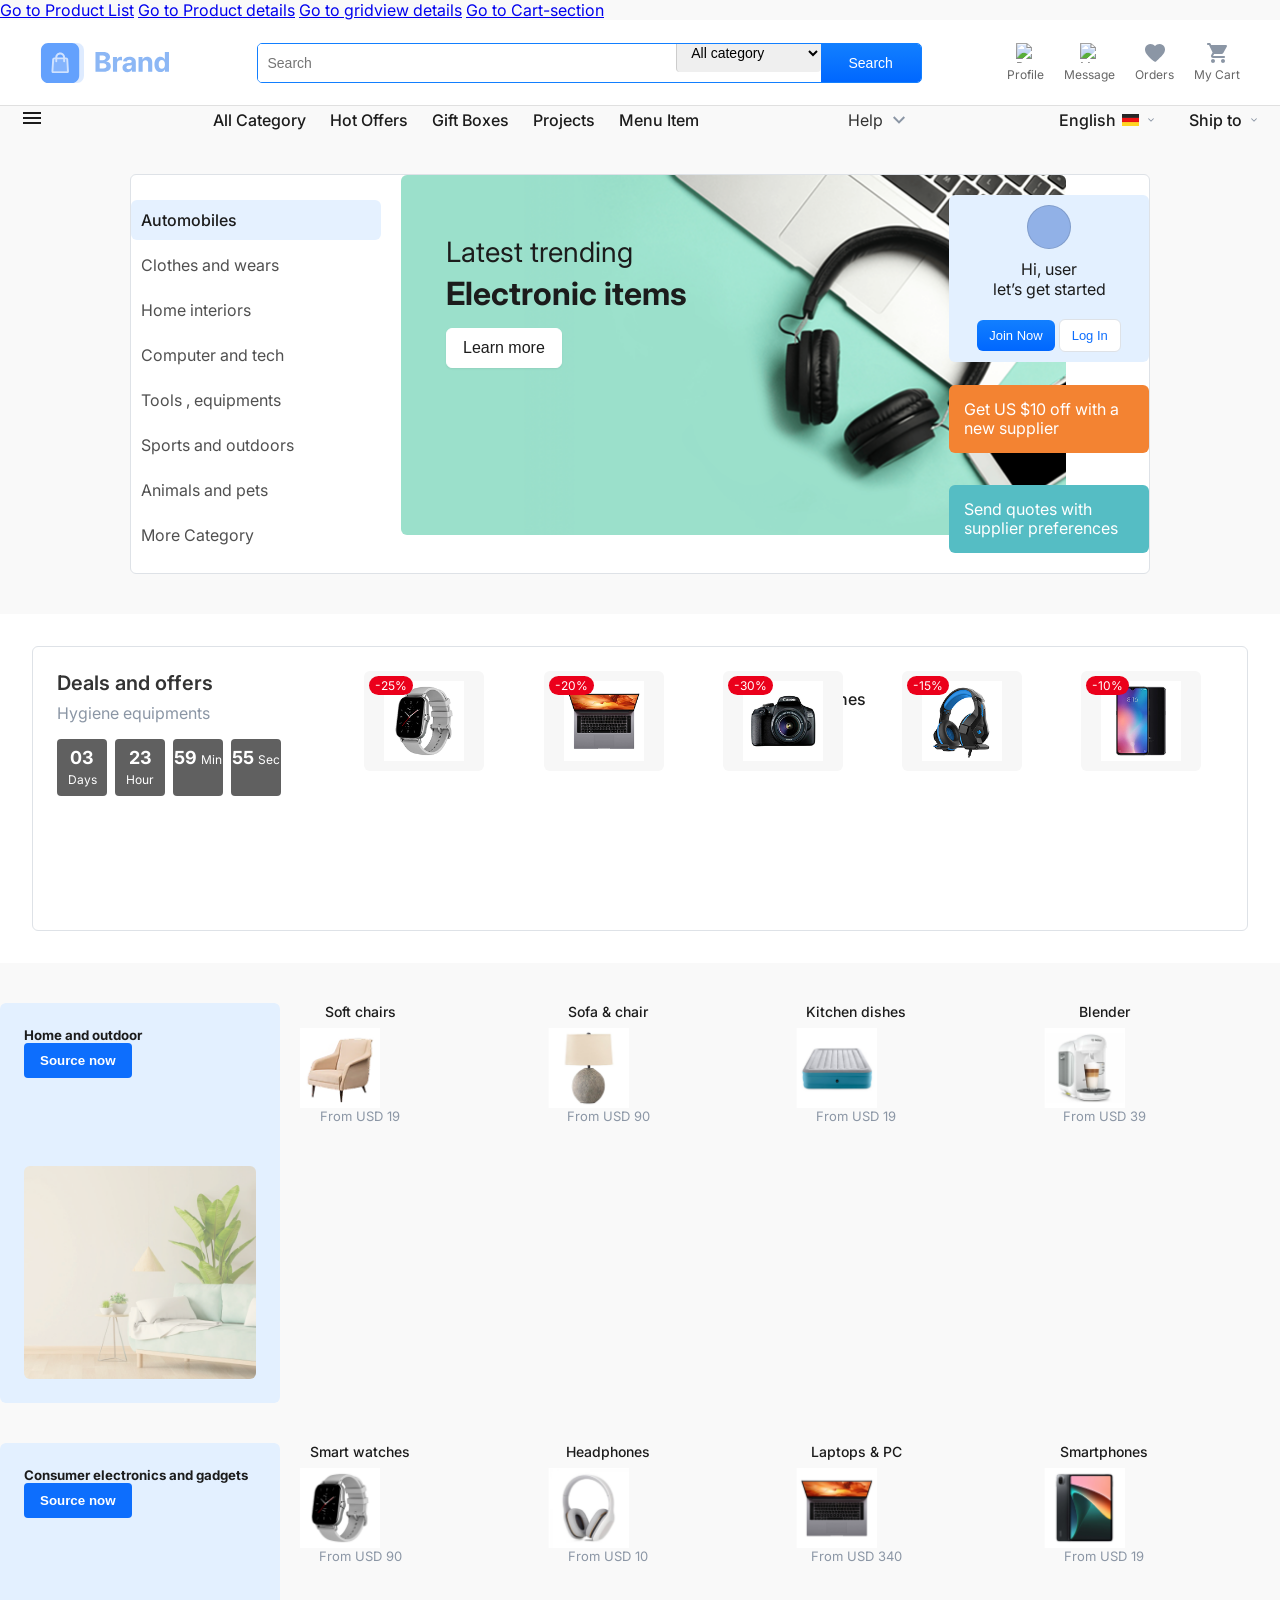
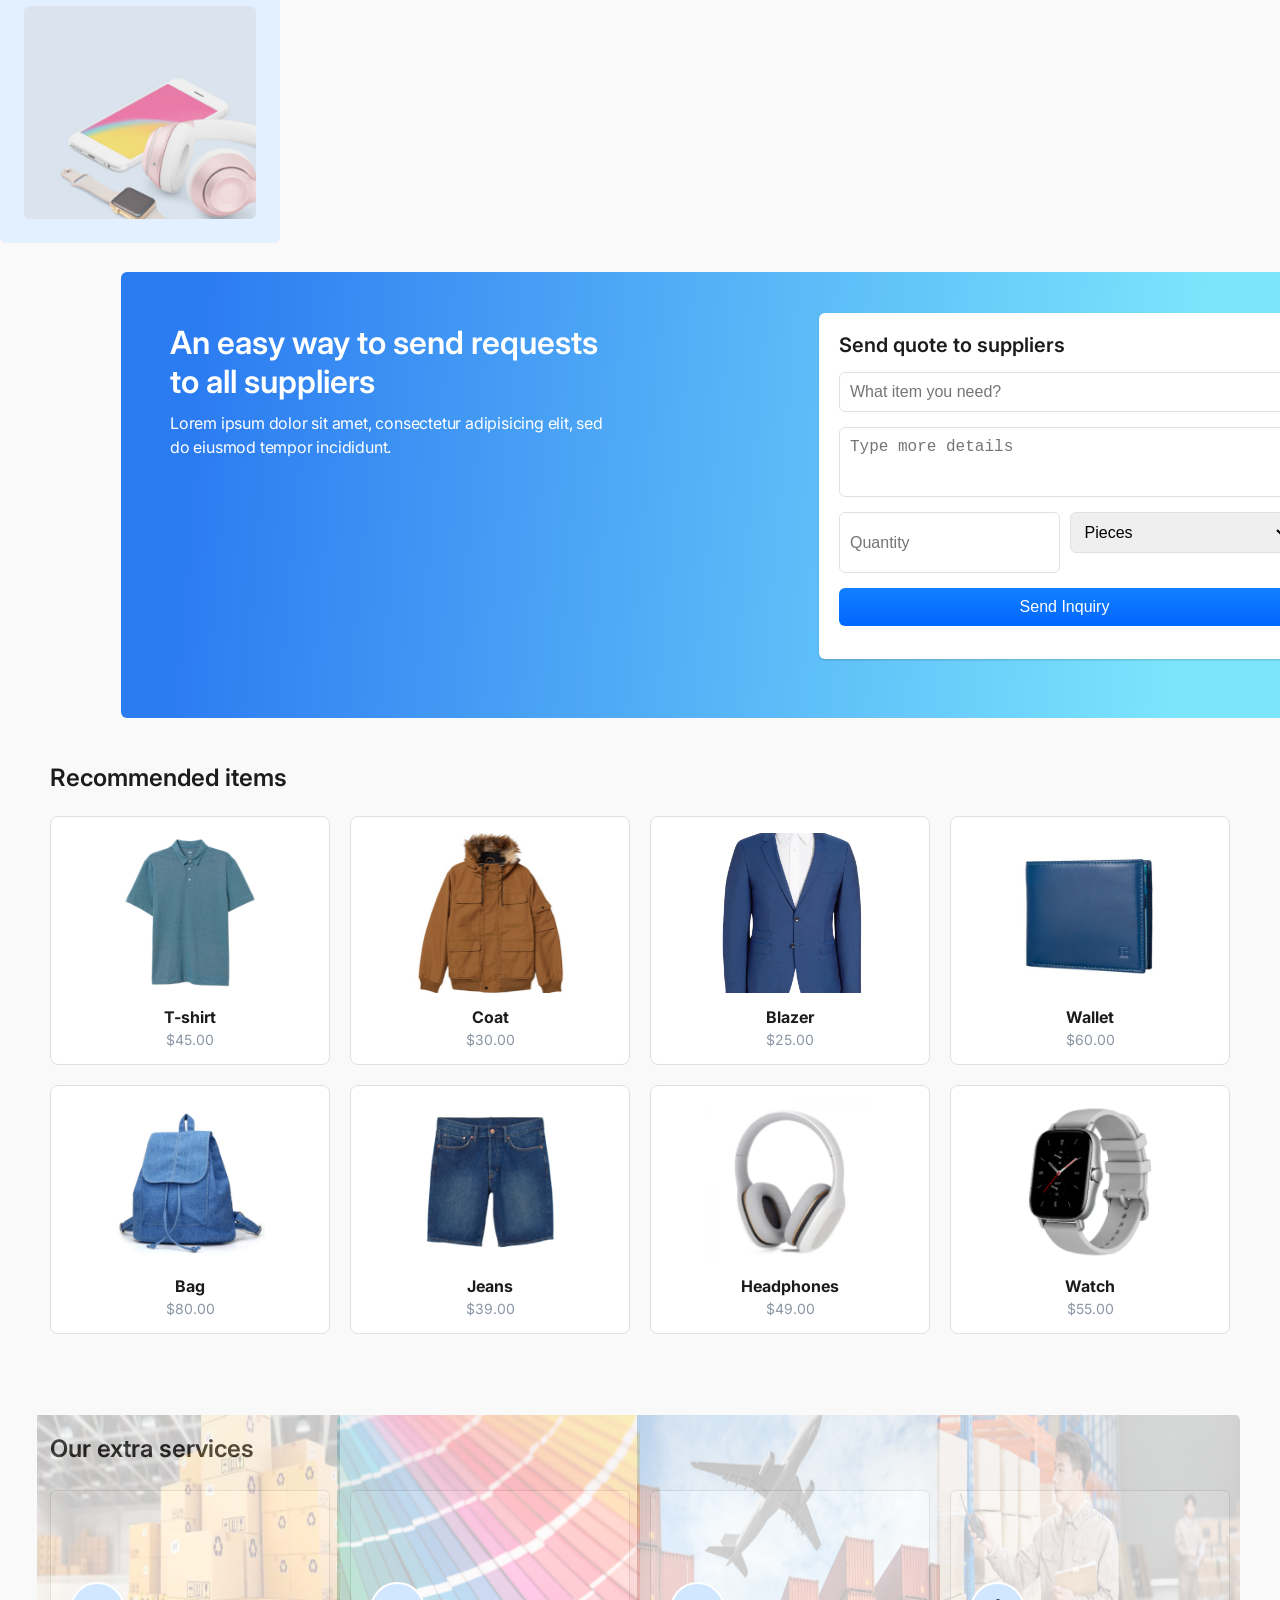
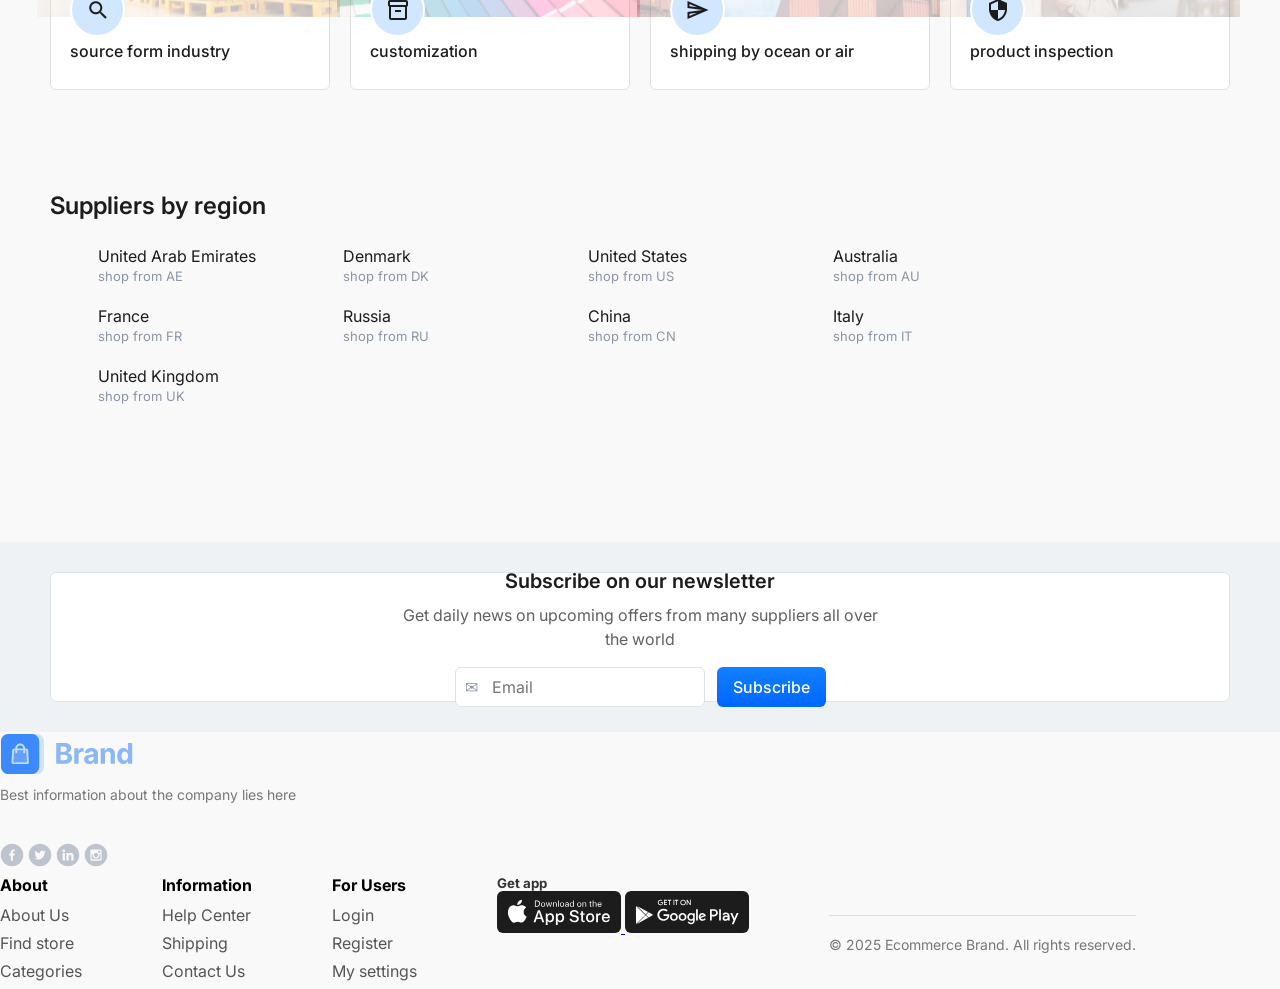
==== commit 3665d66b: "Final code uploaded" ====
--- a/index.html
+++ b/index.html
@@ -19,8 +19,8 @@
   <header class="header">
     <!-- 1. Logo + Brand -->
     <div class="brand-logo">
-      <img src="logo-symbol.svg" alt="Logo" class="logo">
-      <img src="Brand.svg" alt="Brand" class="brand-text">
+      <img src="images/logo-symbol.svg" alt="Logo" class="logo">
+      <img src="images/Brand.svg" alt="Brand" class="brand-text">
     </div>
 
     <!-- 2. Search Bar -->
@@ -36,19 +36,19 @@
     <!-- 3. Action Icons -->
     <div class="header-actions">
       <div class="action">
-        <img src="vector.svg" alt="Profile">
+        <img src="images/vector.svg" alt="Profile">
         <p>Profile</p>
       </div>
       <div class="action">
-        <img src="Vector 1.svg" alt="Message">
+        <img src="images/Vector 1.svg" alt="Message">
         <p>Message</p>
       </div>
       <div class="action">
-        <img src="Vector 2.svg" alt="Orders">
+        <img src="images/Vector 2.svg" alt="Orders">
         <p>Orders</p>
       </div>
       <div class="action">
-        <img src="Vector 3.svg" alt="My Cart">
+        <img src="images/Vector 3.svg" alt="My Cart">
         <p>My Cart</p>
       </div>
     </div>
@@ -56,7 +56,7 @@
   <header class="navbar">
   <div class="navbar__container">
     <div class="navbar__menu-icon">
-      <img src="menu navbar.svg" alt="Menu Icon">
+      <img src="images/menu navbar.svg" alt="Menu Icon">
     </div>
 
     <nav class="navbar__links">
@@ -69,19 +69,19 @@
 
     <div class="navbar__dropdown">
       <span>Help</span>
-      <img src="expand_more.svg" alt="Expand">
+      <img src="images/expand_more.svg" alt="Expand">
     </div>
 
     <div class="navbar__info">
       <div class="navbar__payment">
         <span>English</span>
-        <img src="germany.svg" alt="German Flag">
-        <img src="expand_more.svg" alt="Expand">
+        <img src="images/germany.svg" alt="German Flag">
+        <img src="images/expand_more.svg" alt="Expand">
       </div>
 
       <div class="navbar__shipto">
         <span>Ship to</span>
-        <img src="expand_more.svg" alt="Expand">
+        <img src="images/expand_more.svg" alt="Expand">
 
     
     </div>
@@ -103,7 +103,7 @@
       </aside>
 
       <div class="banner">
-        <img src="Banner-board-800x420 2.png" alt="Banner Image" />
+        <img src="images/Banner-board-800x420 2.png" alt="Banner Image" />
         <div class="banner-text">
           <p class="latest-trending">Latest trending</p>
           <h2 class="electronic-items">Electronic items</h2>
@@ -155,35 +155,35 @@
     <div class="sale-items">
       <div class="item">
         <div class="image-wrapper">
-          <img src="sale1.png" alt="Smart watch">
+          <img src="images/sale1.png" alt="Smart watch">
         </div>
         <p class="title">Smart watches</p>
         <span class="badge">-25%</span>
       </div>
       <div class="item">
         <div class="image-wrapper">
-          <img src="sale2.png" alt="Laptops">
+          <img src="images/sale2.png" alt="Laptops">
         </div>
         <p class="title">Laptops</p>
         <span class="badge">-20%</span>
       </div>
       <div class="item">
         <div class="image-wrapper">
-          <img src="sale 3.png" alt="Tablets">
+          <img src="images/sale 3.png" alt="Tablets">
         </div>
         <p class="title">Cameras</p>
         <span class="badge">-30%</span>
       </div>
       <div class="item">
         <div class="image-wrapper">
-          <img src="sale4.png" alt="Headphones">
+          <img src="images/sale4.png" alt="Headphones">
         </div>
         <p class="title">Headphones</p>
         <span class="badge">-15%</span>
       </div>
       <div class="item">
         <div class="image-wrapper">
-          <img src="sale5.png" alt="Camera">
+          <img src="images/sale5.png" alt="Camera">
         </div>
         <p class="title">Tablets</p>
         <span class="badge">-10%</span>
@@ -191,7 +191,7 @@
     </div>
   </div>
 </section>
-<script src="sale-section.js"></script>
+<script src="images/sale-section.js"></script>
 
 
 <!-- First Block Group -->
@@ -200,29 +200,29 @@
   <div class="left-banner blue-banner">
     <h5>Home and outdoor</h5>
     <button class="source-btn">Source now</button>
-    <img src="home.png" alt="home and outdoor" />
+    <img src="images/home.png" alt="home and outdoor" />
   </div>
 
   <!-- Right Grid Items -->
   <div class="right-grid">
     <div class="item">
       <p class="item-name">Soft chairs</p>
-      <img src="chair.png" alt="Soft chairs">
+      <img src="images/chair.png" alt="Soft chairs">
       <p class="item-price">From USD 19</p>
     </div>
     <div class="item">
       <p class="item-name">Sofa & chair</p>
-      <img src="sofa-chair.png" alt="Sofa & chairs">
+      <img src="images/sofa-chair.png" alt="Sofa & chairs">
       <p class="item-price">From USD 90</p>
     </div>
     <div class="item">
       <p class="item-name">Kitchen dishes</p>
-      <img src="dishes.png" alt="Kitchen dishes">
+      <img src="images/dishes.png" alt="Kitchen dishes">
       <p class="item-price">From USD 19</p>
     </div>
     <div class="item">
       <p class="item-name">Blender</p>
-      <img src="blender.png" alt="Blender">
+      <img src="images/blender.png" alt="Blender">
       <p class="item-price">From USD 39</p>
     </div>
   </div>
@@ -234,29 +234,29 @@
   <div class="left-banner blue-banner">
     <h5>Consumer electronics and gadgets</h5>
     <button class="source-btn">Source now</button>
-    <img src="electronic banner.png" alt="Electronics banner" />
+    <img src="images/electronic banner.png" alt="Electronics banner" />
   </div>
 
   <!-- Right Grid Items -->
   <div class="right-grid">
     <div class="item">
       <p class="item-name">Smart watches</p>
-      <img src="watch.png" alt="Smart watches">
+      <img src="images/watch.png" alt="Smart watches">
       <p class="item-price">From USD 90</p>
     </div>
     <div class="item">
       <p class="item-name">Headphones</p>
-      <img src="headphone.png" alt="Headphones">
+      <img src="images/headphone.png" alt="Headphones">
       <p class="item-price">From USD 10</p>
     </div>
     <div class="item">
       <p class="item-name">Laptops & PC</p>
-      <img src="pc.png" alt="Laptops & PC">
+      <img src="images/pc.png" alt="Laptops & PC">
       <p class="item-price">From USD 340</p>
     </div>
     <div class="item">
       <p class="item-name">Smartphones</p>
-      <img src="phone.png" alt="Smartphones">
+      <img src="images/phone.png" alt="Smartphones">
       <p class="item-price">From USD 19</p>
     </div>
   </div>
@@ -294,42 +294,42 @@
   <h2>Recommended items</h2>
   <div class="recommended-grid">
     <div class="recommended-card">
-      <img src="item1.png" alt="T-shirt" />
+      <img src="images/item1.png" alt="T-shirt" />
       <h3>T-shirt</h3>
       <p>$45.00</p>
     </div>
     <div class="recommended-card">
-      <img src="item2.png" alt="Coat" />
+      <img src="images/item2.png" alt="Coat" />
       <h3>Coat</h3>
       <p>$30.00</p>
     </div>
     <div class="recommended-card">
-      <img src="item3.png" alt="Blazer" />
+      <img src="images/item3.png" alt="Blazer" />
       <h3>Blazer</h3>
       <p>$25.00</p>
     </div>
     <div class="recommended-card">
-      <img src="item4.png" alt="Wallet" />
+      <img src="images/item4.png" alt="Wallet" />
       <h3>Wallet</h3>
       <p>$60.00</p>
     </div>
     <div class="recommended-card">
-      <img src="item5.png" alt="bag" />
+      <img src="images/item5.png" alt="bag" />
       <h3>Bag</h3>
       <p>$80.00</p>
     </div>
     <div class="recommended-card">
-      <img src="item6.png" alt="jeans" />
+      <img src="images/item6.png" alt="jeans" />
       <h3>Jeans</h3>
       <p>$39.00</p>
     </div>
     <div class="recommended-card">
-      <img src="headphone.png" alt="headphone" />
+      <img src="images/headphone.png" alt="headphone" />
       <h3>Headphones</h3>
       <p>$49.00</p>
     </div>
     <div class="recommended-card">
-      <img src="watch.png" alt="watch" />
+      <img src="images/watch.png" alt="watch" />
       <h3>Watch</h3>
       <p>$55.00</p>
     </div>
@@ -342,9 +342,9 @@
   <!-- Service Card 1 -->
   <div class="service-card" style="left: 0px;">
     <div class="service-bg"></div>
-    <img class="service-image" src="service1.png" alt="Service 1 Image">
+    <img class="service-image" src="images/service1.png" alt="Service 1 Image">
     <div class="service-ellipse">
-      <img src="search.png" class="service-icon" alt="Search Icon">
+      <img src="images/search.png" class="service-icon" alt="Search Icon">
     </div>
     <p class="service-text">source form industry</p>
   </div>
@@ -352,9 +352,9 @@
   <!-- Service Card 2 -->
   <div class="service-card" style="left: 300px;">
     <div class="service-bg"></div>
-    <img class="service-image" src="service2.png" alt="Service 2 Image">
+    <img class="service-image" src="images/service2.png" alt="Service 2 Image">
     <div class="service-ellipse">
-      <img src="icon1.png" class="service-icon" alt="Inventory Icon">
+      <img src="images/icon1.png" class="service-icon" alt="Inventory Icon">
     </div>
     <p class="service-text">customization</p>
   </div>
@@ -362,9 +362,9 @@
   <!-- Service Card 3 -->
   <div class="service-card" style="left: 600px;">
     <div class="service-bg"></div>
-    <img class="service-image" src="service3.png" alt="Service 3 Image">
+    <img class="service-image" src="images/service3.png" alt="Service 3 Image">
     <div class="service-ellipse">
-      <img src="icon2.png" class="service-icon" alt="Send Icon">
+      <img src="images/icon2.png" class="service-icon" alt="Send Icon">
     </div>
     <p class="service-text">shipping by ocean or air</p>
   </div>
@@ -372,9 +372,9 @@
   <!-- Service Card 4 -->
   <div class="service-card" style="left: 900px;">
     <div class="service-bg"></div>
-    <img class="service-image" src="service4.png" alt="Service 4 Image">
+    <img class="service-image" src="images/service4.png" alt="Service 4 Image">
     <div class="service-ellipse">
-      <img src="icon3.png" class="service-icon" alt="Security Icon">
+      <img src="images/icon3.png" class="service-icon" alt="Security Icon">
     </div>
     <p class="service-text">product inspection</p>
   </div>
@@ -484,18 +484,18 @@
 <footer class="footer">
   <div class="footer-container">
     <div class="footer-brand">
-      <img src="logo-symbol.svg" alt="Logo" class="footer-logo" />
-      <img src="Brand.svg" alt="Brand Text" class="footer-brand-text" />
+      <img src="images/logo-symbol.svg" alt="Logo" class="footer-logo" />
+      <img src="images/Brand.svg" alt="Brand Text" class="footer-brand-text" />
       <p>Best information about the company lies here</p>
       
     </div>
 
    
     <div class="footer-icons">
-  <img src="facebook3.svg" >
-  <img src="twitter3.svg" >
-  <img src="linkedin3.svg" >
-  <img src="instagram3.svg" >
+  <img src="images/facebook3.svg" >
+  <img src="images/twitter3.svg" >
+  <img src="images/linkedin3.svg" >
+  <img src="images/instagram3.svg" >
 </div> 
 
     <div class="footer-links">
@@ -530,10 +530,10 @@
   <h5>Get app</h5>
   <div class="app-buttons">
     <a href="#">
-      <img src="market-button 1.svg" alt="Download on App Store" class="app-btn" />
+      <img src="images/market-button 1.svg" alt="Download on App Store" class="app-btn" />
     </a>
     <a href="#">
-      <img src="market-button 0.svg" alt="Get it on Google Play" class="app-btn" />
+      <img src="images/market-button 0.svg" alt="Get it on Google Play" class="app-btn" />
     </a>
   </div>
     </div>
--- a/style.css
+++ b/style.css
@@ -392,17 +392,24 @@
 }
 
 .sale-items {
-  display: flex;
+  width: 895px;
+  height: 235px;
+  top: 595px;
+  left: 411px;
+  display: flex;
+  flex-wrap: wrap;
   gap: 16px;
-  align-items: center;
+  justify-content: space-around;
+  align-items: flex-start;
 }
 
 .item {
-  width: 120px;
+  
+  flex: 0 0 auto;
+  width: 120px;            /* adjust width as needed */
   text-align: center;
   position: relative;
 }
-
 .image-wrapper {
   background: #F7F7F7;
   padding: 10px;
@@ -415,11 +422,16 @@
 
 .item img {
   max-height: 80px;
+  max-width: 100%;
+  display: block;
 }
 
 .title {
-  margin-top: 8px;
-  font-size: 14px;
+  
+  margin-top: 118px;
+ 
+  margin-left: -200px;
+  font-size: 4px;
   font-weight: 500;
   color: #1C1C1C;
 }
@@ -491,10 +503,11 @@
 /* Right product grid */
 .right-grid {
   display: grid;
+  
   grid-template-columns: repeat(4, 1fr);
   gap: 12px;
   flex-grow: 1;
-}
+}]
 
 .item {
   background-color: #fff;
@@ -1292,11 +1305,12 @@
 /* Title */
 .title {
   position: absolute;
-  top: 20px;
-  left: 240px;
+  top: -100px;
+  left: 590px;
   font-weight: 500;
   font-size: 16px;
   color: #1c1c1c;
+  
 }
 
 /* Price */
